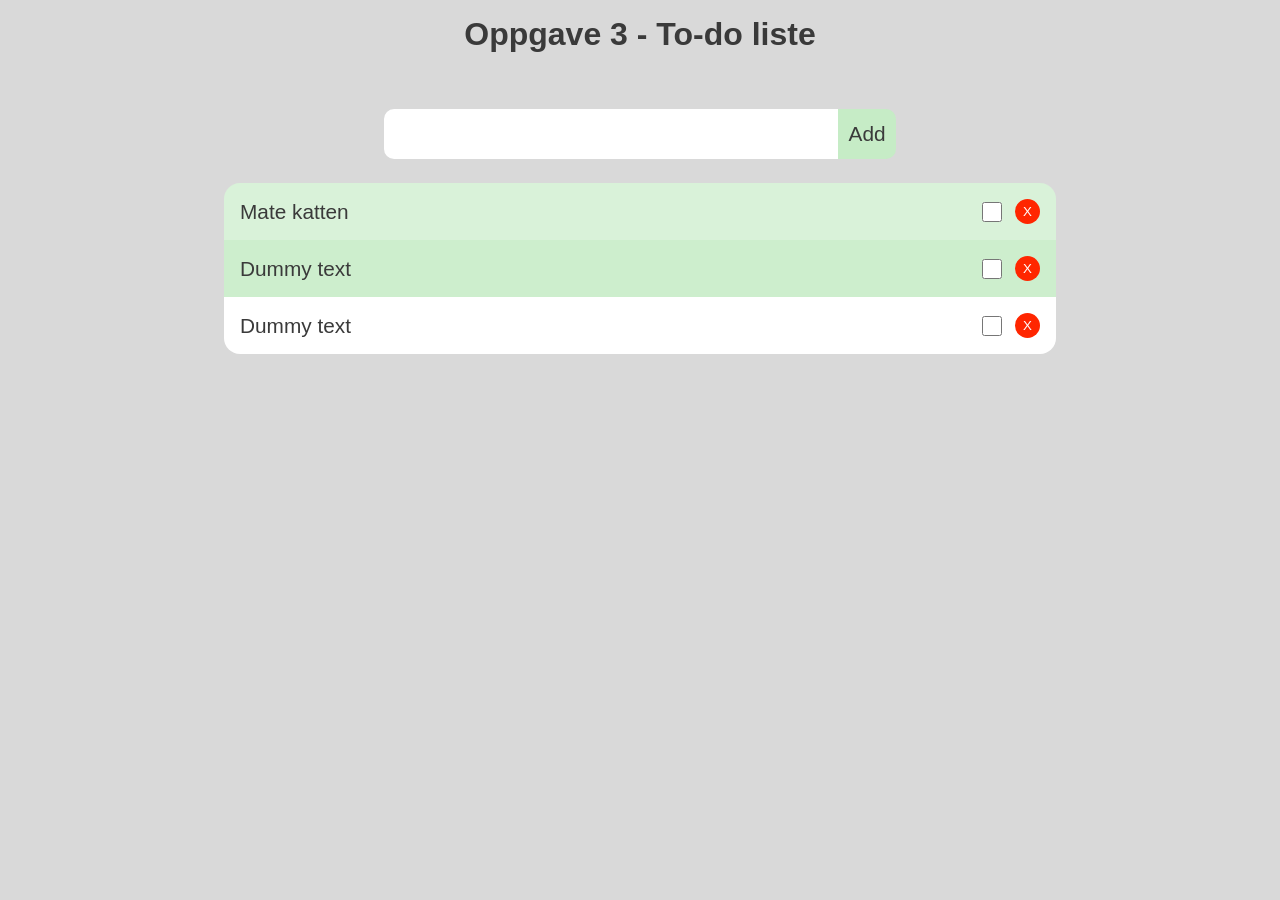
==== Oppgave 3/index.html @ 7613b6b4 "first commit" ====
<!DOCTYPE html>
<html lang="en">
<head>
    <meta charset="UTF-8">
    <meta name="viewport" content="width=device-width, initial-scale=1.0">
    <title>Oppgave 3 - To-do liste</title>
    <link rel="stylesheet" href="styles.css">
    <script src="index.js" defer></script>
</head>
<body>
    <header>
        <h1>Oppgave 3 - To-do liste</h1>
    </header>
    <div class="main">
        <form>
            <input type="text" id="textInput" name="todoListTextInput">
            <button type="submit" id="todoListAddButton">Add</button>
        </form>
        <span id="errorText">Can't add empty text</span>
        <ul id="todoList">
            <li id="listItem1" class="checked">
                <span>Mate katten</span>
                <input type="checkbox">
                <button>X</button>
            </li>
            <li id="listItem2" class="checked">
                <span>Dummy text</span>
                <input type="checkbox">
                <button>X</button>
            </li>
            <li id="listItem3">
                <span>Dummy text</span>
                <input type="checkbox">
                <button>X</button>
            </li>
        </ul>
    </div>
</body>
</html>
---- Oppgave 3/styles.css ----
:root {
    --accent-color: hsl(120, 50%, 85%);
    --accent-color-hover: #45A049;
    --accent-color-active: #295f2a;
    --red-accent-color: #ff2600;
    --red-accent-color-hover: #cc1f00;
    --red-accent-color-active: #991700;
    --checked-color: hsl(120, 50%, 90%);
    --checked-color-even: hsl(120, 50%, 87%);
    --base-color: #d9d9d9;
    --base-color-light: #e6e6e6;
    --base-color-lighter: white;
    --text-color: #3A3A3A;
}

* {
    font-family: 'Segoe UI', Tahoma, Geneva, Verdana, sans-serif;
    color: var(--text-color);
    margin: 0;
    padding: 0;
}

body {
    background-color: var(--base-color);
    height: 100vh;
    margin: 0;
    padding: 0;
    display: flex;
    flex-direction: column;
    align-items: center;
}

header {
    display: flex;
    justify-content: center;
    margin-top: 1em;
}

.main {
    margin-top: 3.5em;
    display: flex;
    flex-direction: column;
    gap: 1.5em;
    width: 100%;
    align-items: center;
}

.main form {
    width: 40%;
    display: flex;
    justify-content: center;
}

.main form input {
    flex: 1;
    padding: 0.5em;
    border-radius: 10px 0 0 10px;
    border: 2px solid var(--base-color-lighter);
    background-color: var(--base-color-lighter);
    transition: 0.2s ease;
    font-size: 1.1rem;
}

.main form input:hover {
    border-color: var(--accent-color-hover);
}

.main form input:active {
    border-color: var(--text-color);
}

.main form button {
    height: 50px;
    flex: 0 0 auto;
    text-align: center;
    padding: 0 0.5em;
    border-radius: 0 10px 10px 0;
    border: none;
    box-sizing: border-box;
    color: var(--text-color);
    font-weight: 500;
    font-size: 1.3rem;
    background-color: var(--accent-color);
    transition: 0.2s ease;
}

.main form button:hover {
    background-color: var(--accent-color-hover);
    color: var(--base-color-lighter);
}

.main form button:active {
    background-color: var(--accent-color-active);
    color: var(--base-color-lighter);
}

#errorText {
    color: var(--red-accent-color-hover);
    font-size: 1.2rem;
    font-weight: 500;
    display: none;
}

.main ul {
    width: 65%;
    background-color: var(--base-color);
    box-sizing: border-box;
    list-style: none;
}

.main ul li {
    background-color: var(--base-color-lighter);
    padding: 1em;
    display: flex;
    gap: 0.8em;
    align-items: center;
    box-sizing: border-box;
}

.main ul li:nth-child(even) {
    background-color: var(--base-color-light);
}

.main ul li:first-child {
    border-radius: 1em 1em 0 0;
}

.main ul li:last-child {
    border-radius: 0 0 1em 1em;
}

.main ul li:only-child {
    border-radius: 1em;
}

.main ul li span {
    flex: 1;
    font-size: 1.3rem;
}

.main ul li input {
    flex: 0 0 auto;
    width: 20px;
    height: 20px;
    margin: 0;
    outline: none;
    border-radius: 6px;
}

.main ul li button {
    flex: 0 0 auto;
    width: 25px;
    height: 25px;
    background-color: var(--red-accent-color);
    color: var(--base-color-lighter);
    border: none;
    border-radius: 1000px;
    transition: 0.2s ease;
}

.main ul li button:hover {
    background-color: var(--red-accent-color-hover);
}

.main ul li button:active {
    background-color: var(--red-accent-color-active);
}

.main ul li.checked {
    background-color: var(--checked-color);
}

.main ul li.checked span {
    color: var(--text-color);
    font-weight: 500;
}

.main ul li.checked:nth-child(even) {
    background-color: var(--checked-color-even  );
}
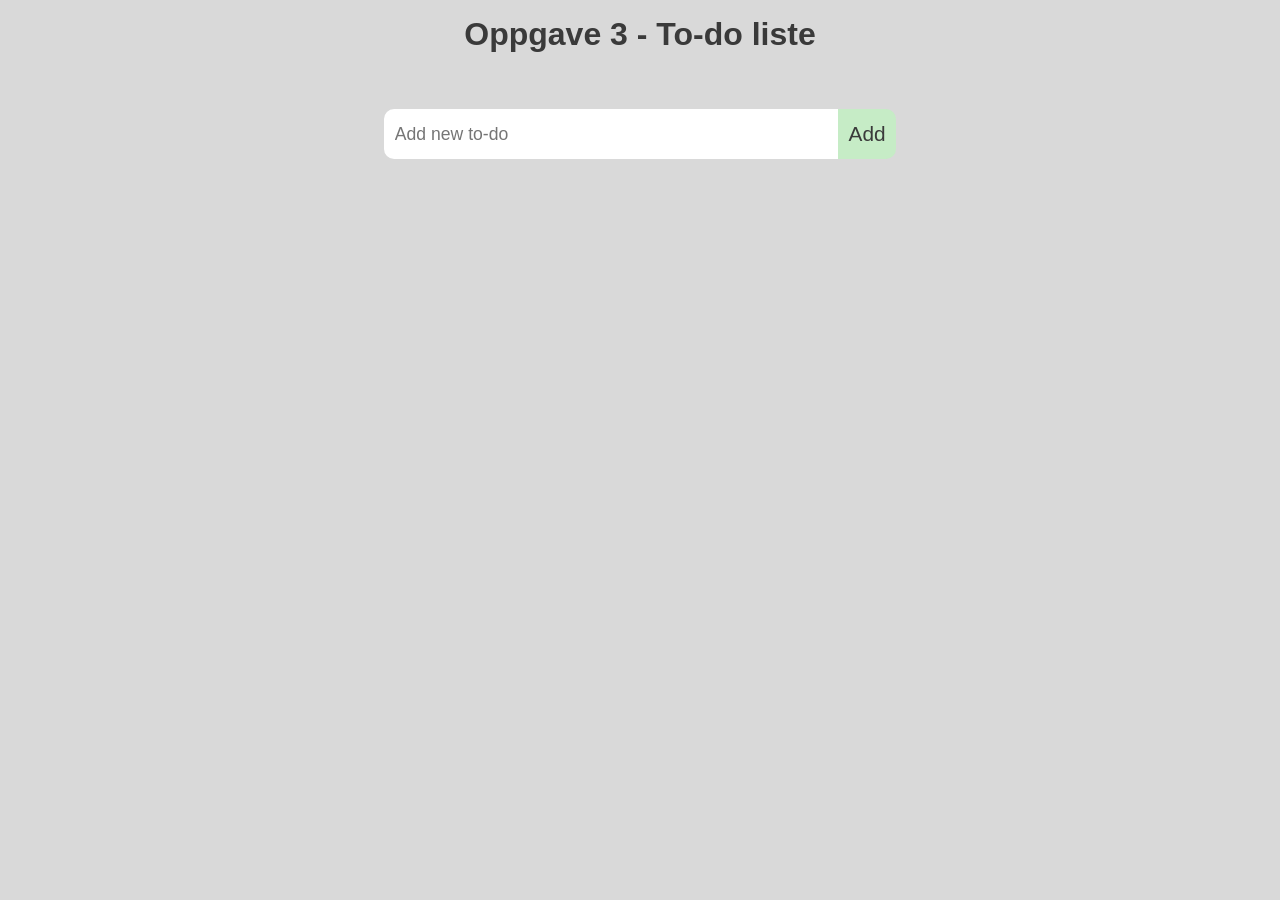
==== commit 204507b3: "Ferdig med oppgave 3" ====
--- a/Oppgave 3/index.html
+++ b/Oppgave 3/index.html
@@ -12,27 +12,18 @@
         <h1>Oppgave 3 - To-do liste</h1>
     </header>
     <div class="main">
-        <form>
-            <input type="text" id="textInput" name="todoListTextInput">
-            <button type="submit" id="todoListAddButton">Add</button>
+        <form id="form">
+            <input type="text" id="text-input" name="text-input" placeholder="Add new to-do">
+            <button type="submit">Add</button>
         </form>
-        <span id="errorText">Can't add empty text</span>
-        <ul id="todoList">
-            <li id="listItem1" class="checked">
-                <span>Mate katten</span>
+        <span id="error-message"></span>
+        <ul id="list">
+            <!-- template for to-do items
+            <li>
+                <span> to-do text</span>
                 <input type="checkbox">
                 <button>X</button>
-            </li>
-            <li id="listItem2" class="checked">
-                <span>Dummy text</span>
-                <input type="checkbox">
-                <button>X</button>
-            </li>
-            <li id="listItem3">
-                <span>Dummy text</span>
-                <input type="checkbox">
-                <button>X</button>
-            </li>
+            </li> -->
         </ul>
     </div>
 </body>
--- a/Oppgave 3/styles.css
+++ b/Oppgave 3/styles.css
@@ -40,7 +40,6 @@
     margin-top: 3.5em;
     display: flex;
     flex-direction: column;
-    gap: 1.5em;
     width: 100%;
     align-items: center;
 }
@@ -69,6 +68,14 @@
     border-color: var(--text-color);
 }
 
+div.main form.error input {
+    border-color: var(--red-accent-color);
+}
+div.main form.error button {
+    background-color: var(--red-accent-color);
+    color: var(--base-color-lighter);
+}
+
 .main form button {
     height: 50px;
     flex: 0 0 auto;
@@ -94,14 +101,15 @@
     color: var(--base-color-lighter);
 }
 
-#errorText {
+#error-message {
+    margin-top: 0.5em;
     color: var(--red-accent-color-hover);
     font-size: 1.2rem;
     font-weight: 500;
-    display: none;
 }
 
 .main ul {
+    margin-top: 2em;
     width: 65%;
     background-color: var(--base-color);
     box-sizing: border-box;
